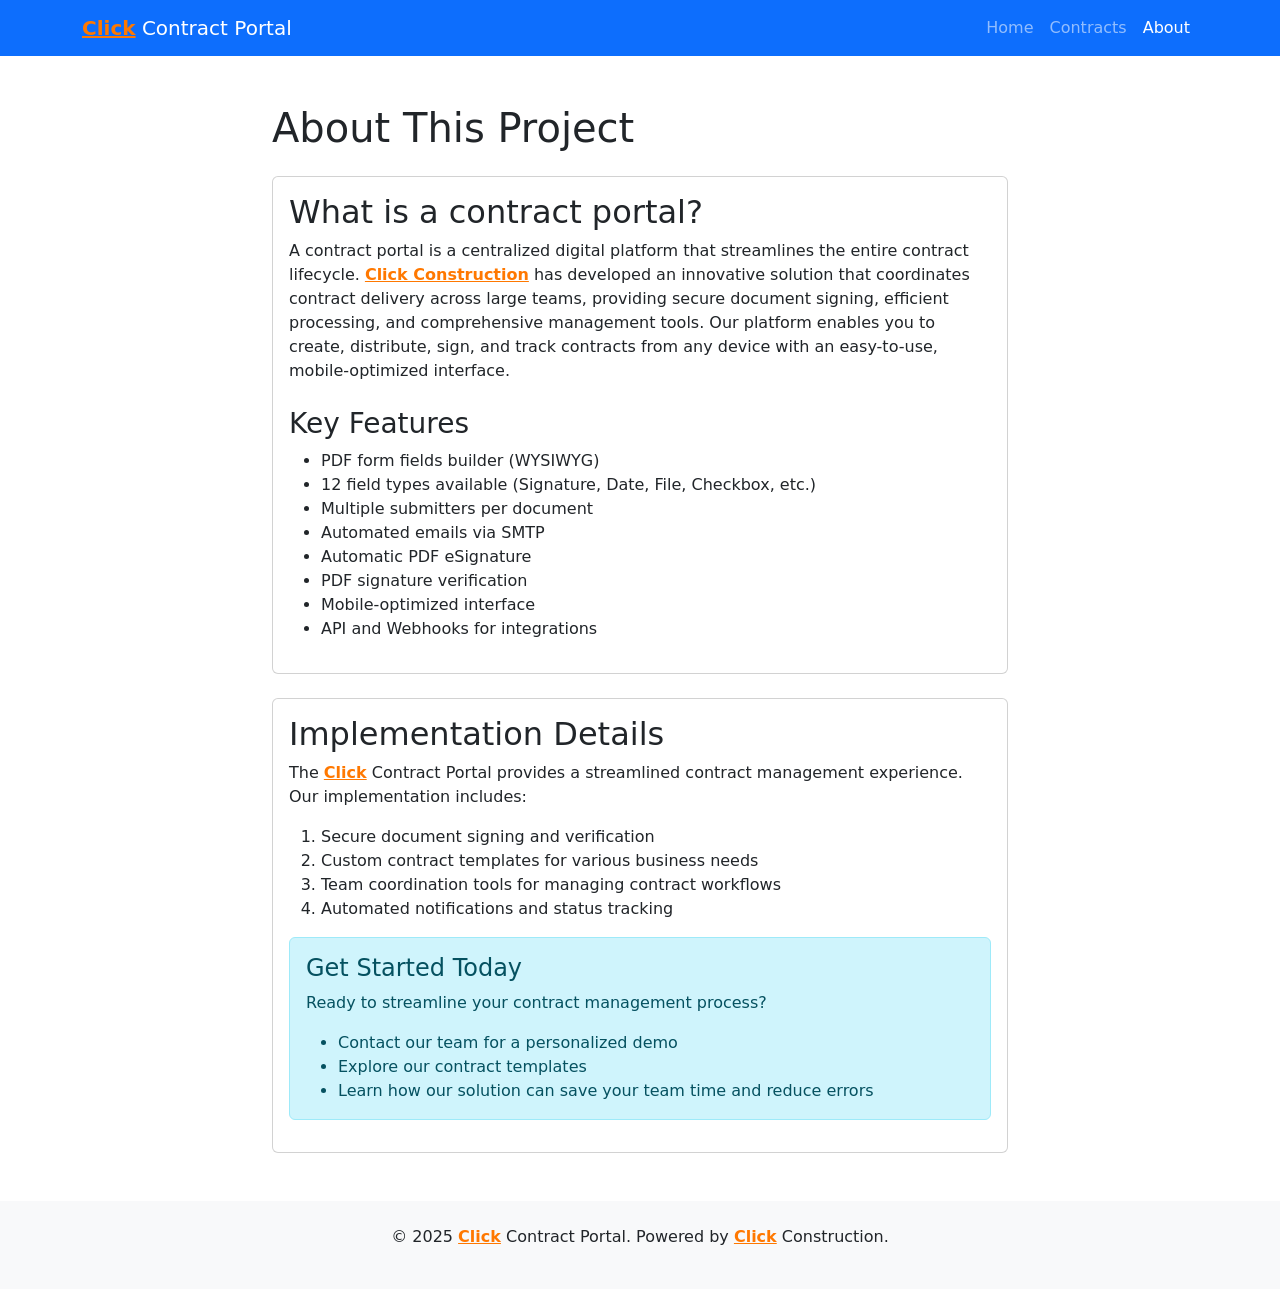
==== about.html @ c59fb361 "first push" ====
<!DOCTYPE html>
<html lang="en">
<head>
    <meta charset="UTF-8">
    <meta name="viewport" content="width=device-width, initial-scale=1.0">
    <title>About - Click Contract Portal</title>
    <link rel="stylesheet" href="css/styles.css">
    <link href="https://cdn.jsdelivr.net/npm/bootstrap@5.3.0/dist/css/bootstrap.min.css" rel="stylesheet">
</head>
<body>
    <nav class="navbar navbar-expand-lg navbar-dark bg-primary">
        <div class="container">
            <a class="navbar-brand" href="#"><span style="color: #FF7800; font-weight: bold; text-decoration: underline;">Click</span> Contract Portal</a>
            <button class="navbar-toggler" type="button" data-bs-toggle="collapse" data-bs-target="#navbarNav">
                <span class="navbar-toggler-icon"></span>
            </button>
            <div class="collapse navbar-collapse" id="navbarNav">
                <ul class="navbar-nav ms-auto">
                    <li class="nav-item">
                        <a class="nav-link" href="index.html">Home</a>
                    </li>
                    <li class="nav-item">
                        <a class="nav-link" href="contracts.html">Contracts</a>
                    </li>
                    <li class="nav-item">
                        <a class="nav-link active" href="about.html">About</a>
                    </li>
                </ul>
            </div>
        </div>
    </nav>

    <div class="container my-5">
        <div class="row">
            <div class="col-lg-8 mx-auto">
                <h1 class="mb-4">About This Project</h1>
                
                <div class="card mb-4">
                    <div class="card-body">
                        <h2>What is a contract portal?</h2>
                        <p>A contract portal is a centralized digital platform that streamlines the entire contract lifecycle. <span style="color: #FF7800; font-weight: bold; text-decoration: underline;">Click Construction</span> has developed an innovative solution that coordinates contract delivery across large teams, providing secure document signing, efficient processing, and comprehensive management tools. Our platform enables you to create, distribute, sign, and track contracts from any device with an easy-to-use, mobile-optimized interface.</p>
                        
                        <h3 class="mt-4">Key Features</h3>
                        <ul>
                            <li>PDF form fields builder (WYSIWYG)</li>
                            <li>12 field types available (Signature, Date, File, Checkbox, etc.)</li>
                            <li>Multiple submitters per document</li>
                            <li>Automated emails via SMTP</li>
                            <li>Automatic PDF eSignature</li>
                            <li>PDF signature verification</li>
                            <li>Mobile-optimized interface</li>
                            <li>API and Webhooks for integrations</li>
                        </ul>
                    </div>
                </div>
                

                <div class="card">
                    <div class="card-body">
                        <h2>Implementation Details</h2>
                        <p>The <span style="color: #FF7800; font-weight: bold; text-decoration: underline;">Click</span> Contract Portal provides a streamlined contract management experience. Our implementation includes:</p>
                        
                        <ol>
                            <li>Secure document signing and verification</li>
                            <li>Custom contract templates for various business needs</li>
                            <li>Team coordination tools for managing contract workflows</li>
                            <li>Automated notifications and status tracking</li>
                        </ol>
                        
                        <div class="alert alert-info mt-3">
                            <h4 class="alert-heading">Get Started Today</h4>
                            <p>Ready to streamline your contract management process?</p>
                            <ul class="mb-0">
                                <li>Contact our team for a personalized demo</li>
                                <li>Explore our contract templates</li>
                                <li>Learn how our solution can save your team time and reduce errors</li>
                            </ul>
                        </div>
                    </div>
                </div>
            </div>
        </div>
    </div>

    <footer class="bg-light py-4 mt-5">
        <div class="container text-center">
            <p>© 2025 <span style="color: #FF7800; font-weight: bold; text-decoration: underline;">Click</span> Contract Portal. Powered by <span style="color: #FF7800; font-weight: bold; text-decoration: underline;">Click</span> Construction.</p>
        </div>
    </footer>

    <script src="https://cdn.jsdelivr.net/npm/bootstrap@5.3.0/dist/js/bootstrap.bundle.min.js"></script>
    <script src="js/main.js"></script>
</body>
</html>
---- css/styles.css ----
/* Custom styles for the Contract Signing Portal */

/* Hero section styling */
.hero {
    background-color: #f8f9fa;
    padding: 5rem 0;
    margin-bottom: 2rem;
}

/* Card hover effects */
.card {
    transition: transform 0.3s, box-shadow 0.3s;
}

.card:hover {
    transform: translateY(-5px);
    box-shadow: 0 10px 20px rgba(0, 0, 0, 0.1);
}

/* Button styling */
.btn-primary {
    padding: 0.5rem 1.5rem;
}

/* Footer styling */
footer {
    margin-top: 3rem;
}

/* Custom colors for contract status */
.status-pending {
    color: #fd7e14;
}

.status-signed {
    color: #198754;
}

.status-expired {
    color: #dc3545;
}

/* Modal styling for DocuSeal integration */
.modal-dialog {
    max-width: 800px;
}

.docuseal-container {
    min-height: 600px;
}

/* Responsive adjustments */
@media (max-width: 768px) {
    .hero {
        padding: 3rem 0;
    }
    
    h1 {
        font-size: 2rem;
    }
}
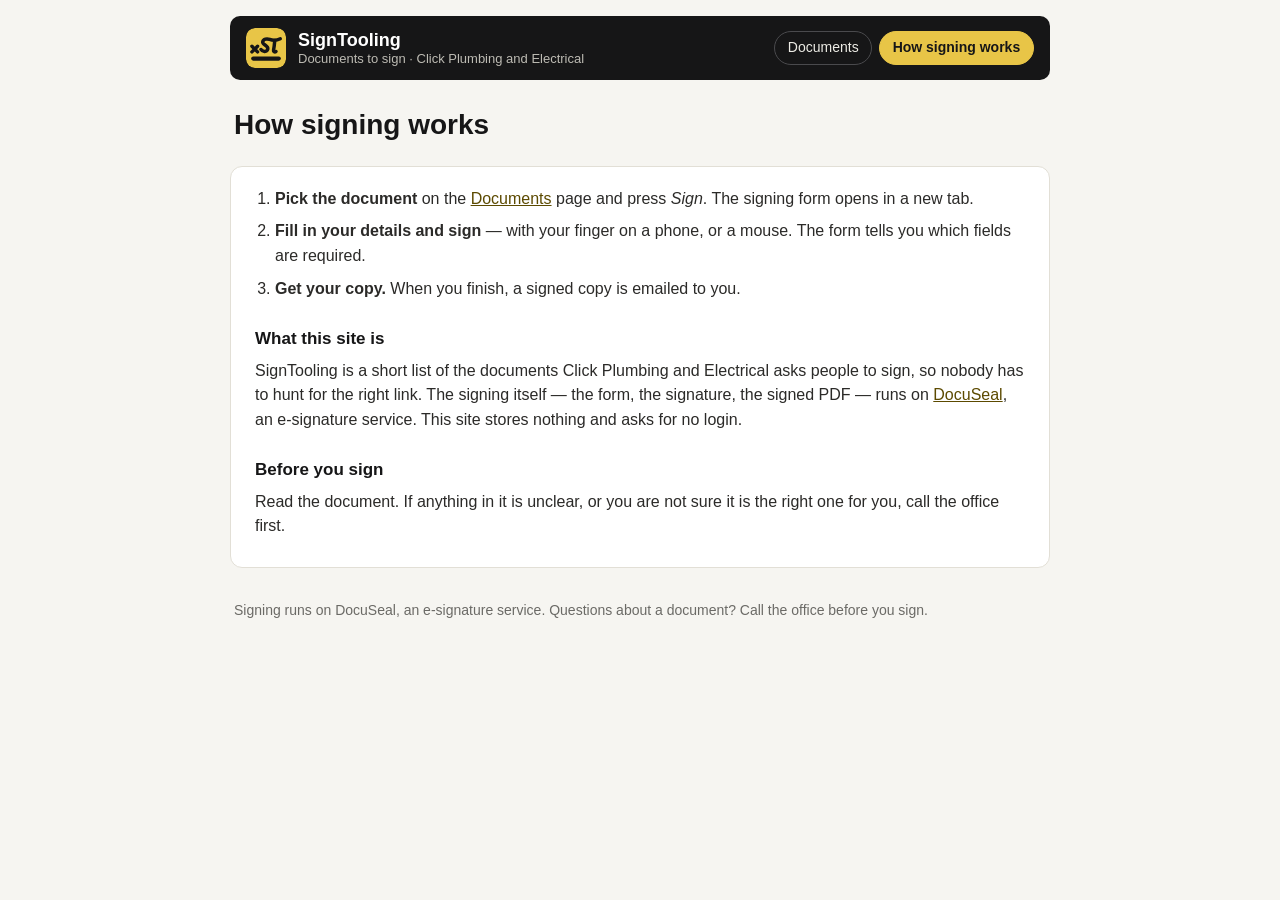
==== commit 16bd6744: "SignTooling says what it is: the five documents, a how-it-works page, nothing invented The site call" ====
--- a/about.html
+++ b/about.html
@@ -3,92 +3,42 @@
 <head>
     <meta charset="UTF-8">
     <meta name="viewport" content="width=device-width, initial-scale=1.0">
-    <title>About - Click Contract Portal</title>
-    <link rel="stylesheet" href="css/styles.css">
-    <link href="https://cdn.jsdelivr.net/npm/bootstrap@5.3.0/dist/css/bootstrap.min.css" rel="stylesheet">
+    <title>How signing works — SignTooling</title>
+    <meta name="description" content="How signing a Click Plumbing and Electrical document works on SignTooling.">
+    <link rel="icon" href="favicon.ico" sizes="32x32">
+    <link rel="icon" href="icons/favicon.svg" type="image/svg+xml">
+    <link rel="apple-touch-icon" href="icons/apple-touch-180.png">
+    <link rel="stylesheet" href="css/site.css">
 </head>
 <body>
-    <nav class="navbar navbar-expand-lg navbar-dark bg-primary">
-        <div class="container">
-            <a class="navbar-brand" href="#"><span style="color: #FF7800; font-weight: bold; text-decoration: underline;">Click</span> Contract Portal</a>
-            <button class="navbar-toggler" type="button" data-bs-toggle="collapse" data-bs-target="#navbarNav">
-                <span class="navbar-toggler-icon"></span>
-            </button>
-            <div class="collapse navbar-collapse" id="navbarNav">
-                <ul class="navbar-nav ms-auto">
-                    <li class="nav-item">
-                        <a class="nav-link" href="index.html">Home</a>
-                    </li>
-                    <li class="nav-item">
-                        <a class="nav-link" href="contracts.html">Contracts</a>
-                    </li>
-                    <li class="nav-item">
-                        <a class="nav-link active" href="about.html">About</a>
-                    </li>
-                </ul>
-            </div>
-        </div>
-    </nav>
+    <div class="container">
+        <header class="site-header">
+            <a class="site-brand" href="index.html">
+                <img class="site-mark" src="icons/favicon.svg" alt="" width="40" height="40">
+                <span class="site-title"><span class="site-name">SignTooling</span><span class="site-tag">Documents to sign · Click Plumbing and Electrical</span></span>
+            </a>
+            <nav class="site-nav" aria-label="Pages">
+                <a class="site-pill" href="index.html">Documents</a>
+                <a class="site-pill is-current" aria-current="page" href="about.html">How signing works</a>
+            </nav>
+        </header>
+        <section class="hero">
+            <h1>How signing works</h1>
+        </section>
 
-    <div class="container my-5">
-        <div class="row">
-            <div class="col-lg-8 mx-auto">
-                <h1 class="mb-4">About This Project</h1>
-                
-                <div class="card mb-4">
-                    <div class="card-body">
-                        <h2>What is a contract portal?</h2>
-                        <p>A contract portal is a centralized digital platform that streamlines the entire contract lifecycle. <span style="color: #FF7800; font-weight: bold; text-decoration: underline;">Click Construction</span> has developed an innovative solution that coordinates contract delivery across large teams, providing secure document signing, efficient processing, and comprehensive management tools. Our platform enables you to create, distribute, sign, and track contracts from any device with an easy-to-use, mobile-optimized interface.</p>
-                        
-                        <h3 class="mt-4">Key Features</h3>
-                        <ul>
-                            <li>PDF form fields builder (WYSIWYG)</li>
-                            <li>12 field types available (Signature, Date, File, Checkbox, etc.)</li>
-                            <li>Multiple submitters per document</li>
-                            <li>Automated emails via SMTP</li>
-                            <li>Automatic PDF eSignature</li>
-                            <li>PDF signature verification</li>
-                            <li>Mobile-optimized interface</li>
-                            <li>API and Webhooks for integrations</li>
-                        </ul>
-                    </div>
-                </div>
-                
+        <section class="prose">
+            <ol>
+                <li><strong>Pick the document</strong> on the <a href="index.html">Documents</a> page and press <em>Sign</em>. The signing form opens in a new tab.</li>
+                <li><strong>Fill in your details and sign</strong> — with your finger on a phone, or a mouse. The form tells you which fields are required.</li>
+                <li><strong>Get your copy.</strong> When you finish, a signed copy is emailed to you.</li>
+            </ol>
+            <h2>What this site is</h2>
+            <p>SignTooling is a short list of the documents Click Plumbing and Electrical asks people to sign, so nobody has to hunt for the right link. The signing itself — the form, the signature, the signed PDF — runs on <a href="https://www.docuseal.com/" target="_blank" rel="noopener noreferrer">DocuSeal</a>, an e-signature service. This site stores nothing and asks for no login.</p>
+            <h2>Before you sign</h2>
+            <p>Read the document. If anything in it is unclear, or you are not sure it is the right one for you, call the office first.</p>
+        </section>
 
-                <div class="card">
-                    <div class="card-body">
-                        <h2>Implementation Details</h2>
-                        <p>The <span style="color: #FF7800; font-weight: bold; text-decoration: underline;">Click</span> Contract Portal provides a streamlined contract management experience. Our implementation includes:</p>
-                        
-                        <ol>
-                            <li>Secure document signing and verification</li>
-                            <li>Custom contract templates for various business needs</li>
-                            <li>Team coordination tools for managing contract workflows</li>
-                            <li>Automated notifications and status tracking</li>
-                        </ol>
-                        
-                        <div class="alert alert-info mt-3">
-                            <h4 class="alert-heading">Get Started Today</h4>
-                            <p>Ready to streamline your contract management process?</p>
-                            <ul class="mb-0">
-                                <li>Contact our team for a personalized demo</li>
-                                <li>Explore our contract templates</li>
-                                <li>Learn how our solution can save your team time and reduce errors</li>
-                            </ul>
-                        </div>
-                    </div>
-                </div>
-            </div>
-        </div>
+        <footer class="site-foot">Signing runs on DocuSeal, an e-signature service. Questions about a document? Call the office before you sign.</footer>
     </div>
-
-    <footer class="bg-light py-4 mt-5">
-        <div class="container text-center">
-            <p>© 2025 <span style="color: #FF7800; font-weight: bold; text-decoration: underline;">Click</span> Contract Portal. Powered by <span style="color: #FF7800; font-weight: bold; text-decoration: underline;">Click</span> Construction.</p>
-        </div>
-    </footer>
-
-    <script src="https://cdn.jsdelivr.net/npm/bootstrap@5.3.0/dist/js/bootstrap.bundle.min.js"></script>
-    <script src="js/main.js"></script>
 </body>
 </html>
--- a/css/site.css
+++ b/css/site.css
@@ -0,0 +1,40 @@
+/* SignTooling: the Tooling family's ink and yellow, one short list. No framework, no script. */
+:root { --ink: #161617; --yellow: #e8c547; --paper: #f6f5f1; --line: #e2dfd6; --muted: #6b6a66; }
+*, *::before, *::after { box-sizing: border-box; }
+body { margin: 0; padding: 1rem; background: var(--paper); color: #2b2a28; font: 16px/1.55 -apple-system, BlinkMacSystemFont, 'Segoe UI', Roboto, sans-serif; }
+.container { max-width: 820px; margin: 0 auto; }
+a { color: #5c4a00; }
+
+.site-header { display: flex; align-items: center; gap: 0.75rem; flex-wrap: wrap; padding: 0.75rem 1rem; background: var(--ink); color: #fff; border-radius: 10px; }
+.site-brand { display: flex; align-items: center; gap: 0.75rem; min-width: 0; color: inherit; text-decoration: none; }
+.site-mark { width: 40px; height: 40px; border-radius: 9px; flex-shrink: 0; }
+.site-title { display: flex; flex-direction: column; line-height: 1.25; min-width: 0; }
+.site-name { font-size: 1.125rem; font-weight: 700; }
+.site-tag { font-size: 0.8125rem; color: #bdbbb3; }
+.site-nav { margin-left: auto; display: flex; gap: 0.4rem; flex-wrap: wrap; }
+.site-pill { padding: 0.35rem 0.8rem; border: 1px solid #4a4a4d; border-radius: 999px; color: #ecebe4; font-size: 0.875rem; text-decoration: none; white-space: nowrap; }
+.site-pill:hover { background: #2a2a2c; }
+.site-pill.is-current { background: var(--yellow); border-color: var(--yellow); color: var(--ink); font-weight: 600; }
+
+.hero { padding: 1.75rem 0.25rem 0.5rem; }
+.hero h1 { margin: 0 0 0.5rem; font-size: 1.75rem; line-height: 1.2; color: var(--ink); }
+.hero p { margin: 0; max-width: 60ch; color: var(--muted); font-size: 1.0625rem; }
+
+.doc-group { margin-top: 1.5rem; }
+.doc-group h2 { margin: 0 0 0.5rem; font-size: 0.75rem; font-weight: 700; letter-spacing: 0.06em; text-transform: uppercase; color: #7a6200; }
+.doc { display: flex; align-items: center; gap: 1rem; padding: 0.9rem 1rem; margin-bottom: 0.6rem; background: #fff; border: 1px solid var(--line); border-radius: 12px; }
+.doc-text { flex: 1; min-width: 0; }
+.doc h3 { margin: 0; font-size: 1.0625rem; color: var(--ink); }
+.doc p { margin: 0.15rem 0 0; color: var(--muted); font-size: 0.9375rem; }
+.btn-sign { flex-shrink: 0; min-width: 5.5rem; min-height: 44px; display: inline-flex; align-items: center; justify-content: center; padding: 0 1.25rem; border-radius: 8px; background: var(--ink); color: var(--yellow); font-weight: 600; text-decoration: none; }
+.btn-sign:hover { background: #2a2a2c; }
+.btn-sign:focus-visible, .site-pill:focus-visible, a:focus-visible { outline: 3px solid rgba(232, 197, 71, 0.9); outline-offset: 2px; }
+
+.prose { background: #fff; border: 1px solid var(--line); border-radius: 12px; padding: 1.25rem 1.5rem; margin-top: 0.5rem; }
+.prose h2 { margin: 1.5rem 0 0.4rem; font-size: 1.0625rem; color: var(--ink); }
+.prose ol { margin: 0; padding-left: 1.25rem; }
+.prose li { margin-bottom: 0.5rem; }
+.prose p { margin: 0 0 0.5rem; }
+
+.site-foot { margin: 2rem 0.25rem 1rem; color: var(--muted); font-size: 0.875rem; }
+@media (max-width: 560px) { .site-tag { display: none; } .site-nav { margin-left: 0; width: 100%; } }
